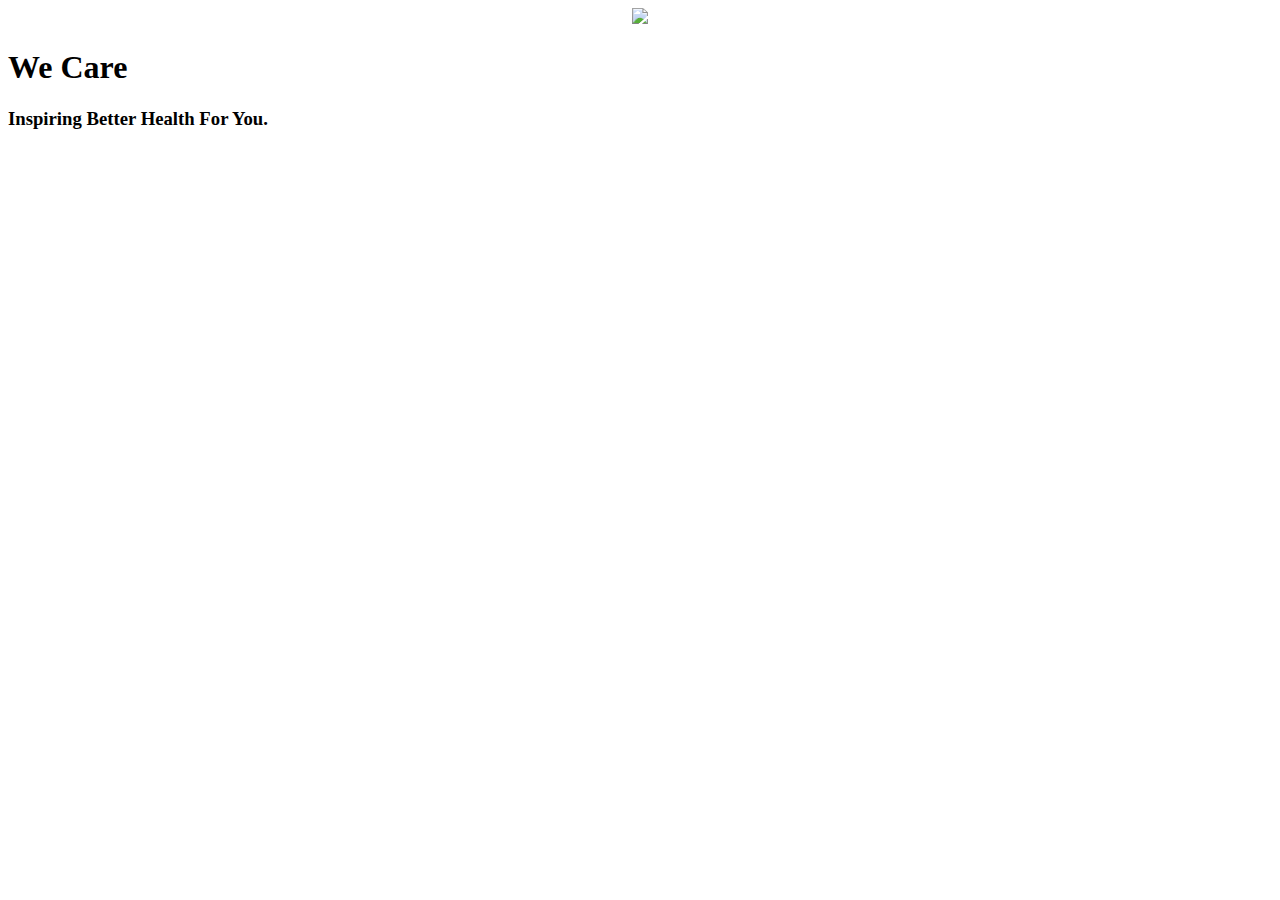
==== index.html @ 8eac6fef "Create index.html" ====
<!DOCTYPE html>
<html>
<head>
	<title>We Care</title>
	<link rel="icon" href="img/icon.jpg">
	<link rel="stylesheet" type="text/css" href="css.style.css">
</head>
<body>
	<center><img src="img/icon.jpg"></center>
<h1>We Care</h1>
<h3>Inspiring Better Health For You.</h3>
</body>
</html>
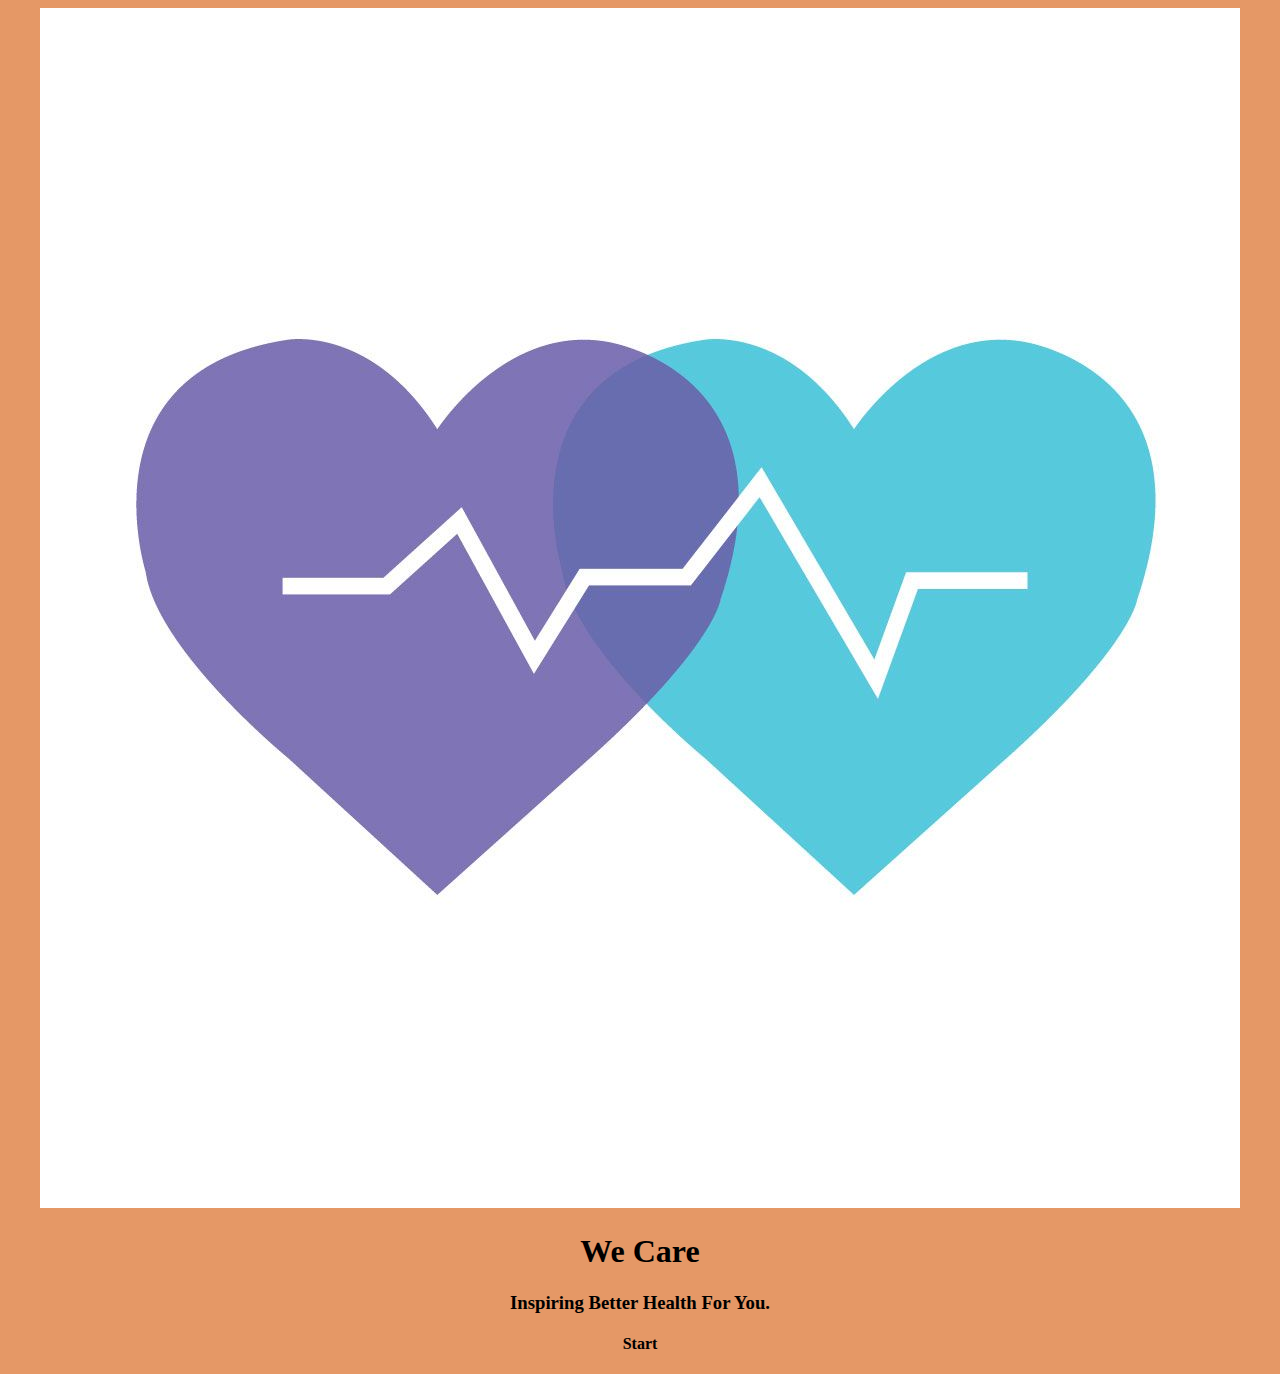
==== commit 066c68ef: "index" ====
--- a/index.html
+++ b/index.html
@@ -3,11 +3,12 @@
 <head>
 	<title>We Care</title>
 	<link rel="icon" href="img/icon.jpg">
-	<link rel="stylesheet" type="text/css" href="css.style.css">
+	<link rel="stylesheet" type="text/css" href="css/Designs.css">
 </head>
 <body>
 	<center><img src="img/icon.jpg"></center>
 <h1>We Care</h1>
 <h3>Inspiring Better Health For You.</h3>
+<h4>Start</h4>
 </body>
 </html>--- a/css/Designs.css
+++ b/css/Designs.css
@@ -0,0 +1,6 @@
+	body{
+		background-color: #E59866 ;
+	}
+	h3, h1, h4 {
+    text-align: center;
+    }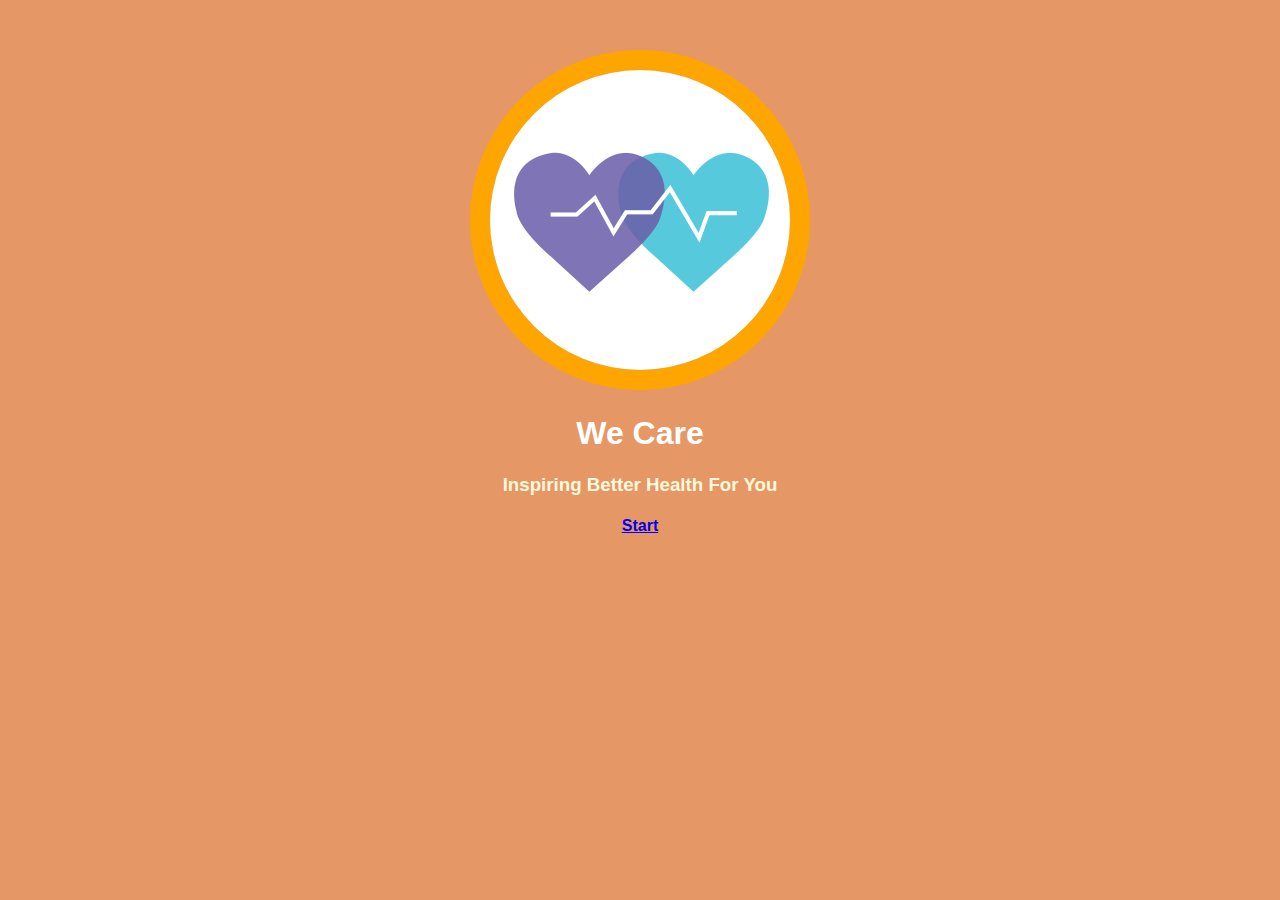
==== commit a49e13a0: "img" ====
--- a/index.html
+++ b/index.html
@@ -7,8 +7,8 @@
 </head>
 <body>
 	<center><img src="img/icon.jpg"></center>
-<h1>We Care</h1>
-<h3>Inspiring Better Health For You.</h3>
-<h4>Start</h4>
+<h1 style="color: white"> We Care</h1>
+<h3>Inspiring Better Health For You</h3>
+<h4><a href="https://i.pinimg.com/originals/7c/51/98/7c5198d2a0751fa76c8433dba4a1a12a.jpg">Start</a></h4>
 </body>
 </html>--- a/css/Designs.css
+++ b/css/Designs.css
@@ -1,6 +1,17 @@
+	
 	body{
-		background-color: #E59866 ;
+		margin: 0;
+		background-color: #E59866;
+		padding-top: 50px;
+		padding-bottom: 50px;
+		font-family: 'Helvetica', 'Arial', sans-serif;
 	}
 	h3, h1, h4 {
+    color: cornsilk;
     text-align: center;
-    }+}
+img{
+	border-radius: 170px;
+	width: 300px;
+	border: 20px solid orange;
+}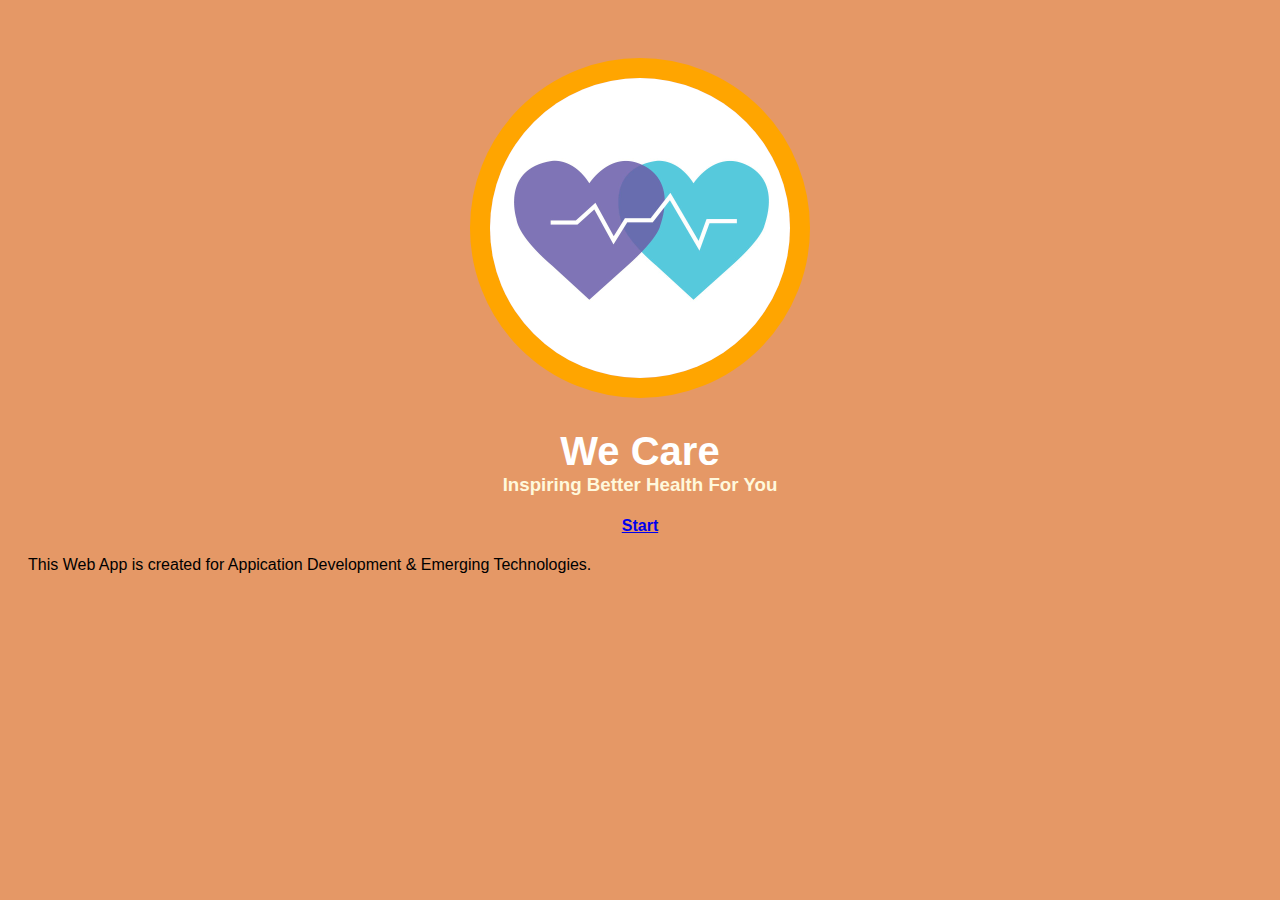
==== commit 9a60b53f: "css1" ====
--- a/index.html
+++ b/index.html
@@ -7,8 +7,9 @@
 </head>
 <body>
 	<center><img src="img/icon.jpg"></center>
-<h1 style="color: white"> We Care</h1>
-<h3>Inspiring Better Health For You</h3>
+<h1 class="margin" style="color: white;">We Care</h1>
+<h3 class="margin">Inspiring Better Health For You</h2>
 <h4><a href="https://i.pinimg.com/originals/7c/51/98/7c5198d2a0751fa76c8433dba4a1a12a.jpg">Start</a></h4>
+<footer>This Web App is created for Appication Development & Emerging Technologies. </footer>
 </body>
 </html>--- a/css/Designs.css
+++ b/css/Designs.css
@@ -1,6 +1,6 @@
 	
 	body{
-		margin: 0;
+		padding: 0 20px;
 		background-color: #E59866;
 		padding-top: 50px;
 		padding-bottom: 50px;
@@ -10,8 +10,32 @@
     color: cornsilk;
     text-align: center;
 }
+h1{
+	font-size: 40px;
+}
+
+h3.margin{
+	margin-top: 0;
+}
+h1.margin{
+	margin-bottom: 0;
+}
+
 img{
 	border-radius: 170px;
 	width: 300px;
 	border: 20px solid orange;
-}+}
+
+main {
+	max-width: 800px;
+	margin: 0 auto;
+	padding: 20px;
+}
+main img{
+	max-width: 100%;
+}
+
+a:hover{
+	color: #3498DB;
+}
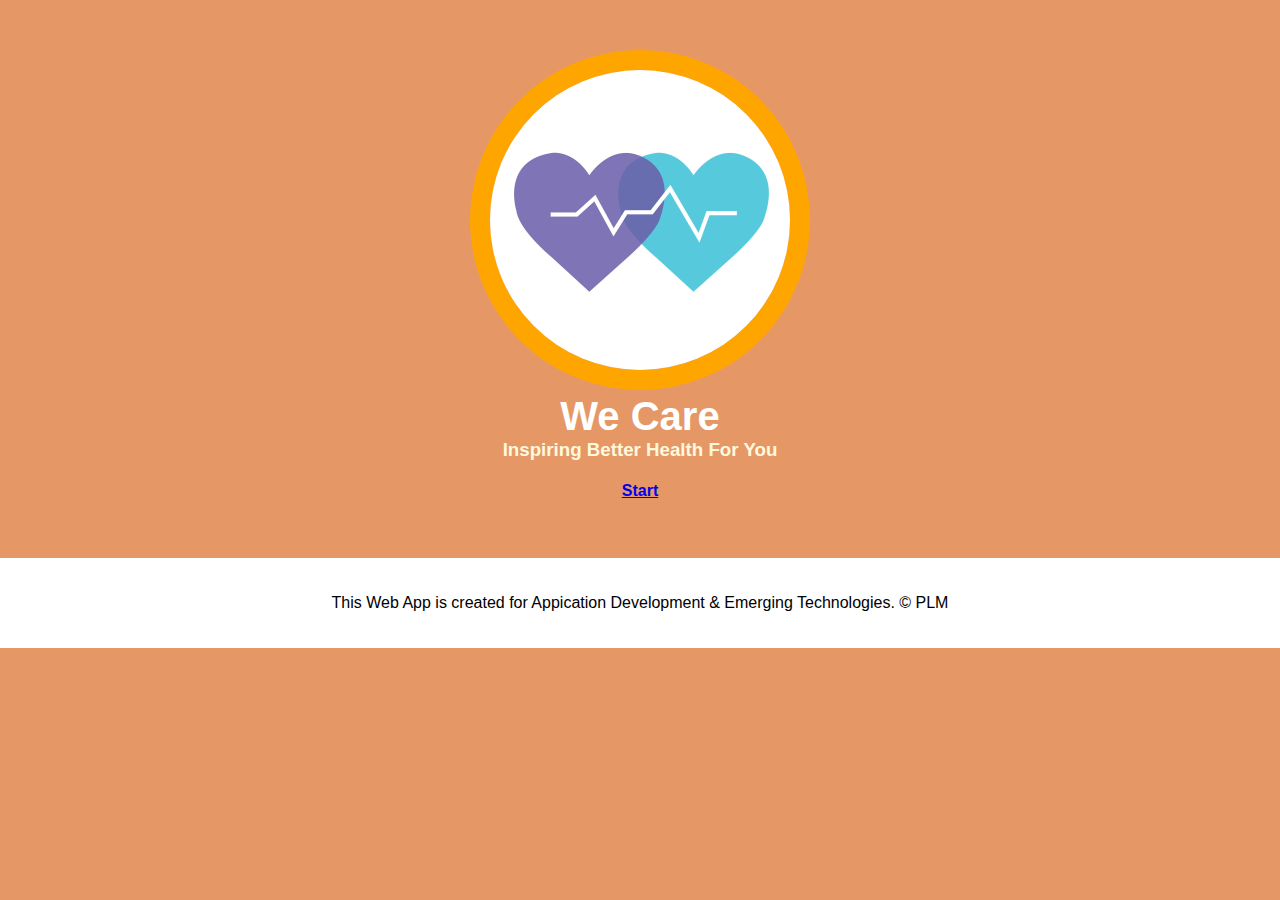
==== commit 178dbf5b: "Home Okay" ====
--- a/index.html
+++ b/index.html
@@ -6,10 +6,14 @@
 	<link rel="stylesheet" type="text/css" href="css/Designs.css">
 </head>
 <body>
-	<center><img src="img/icon.jpg"></center>
+	<!--header-->
+	<header></header><center><img src="img/icon.jpg"></center>
 <h1 class="margin" style="color: white;">We Care</h1>
-<h3 class="margin">Inspiring Better Health For You</h2>
-<h4><a href="https://i.pinimg.com/originals/7c/51/98/7c5198d2a0751fa76c8433dba4a1a12a.jpg">Start</a></h4>
-<footer>This Web App is created for Appication Development & Emerging Technologies. </footer>
+<h3 class="margin">Inspiring Better Health For You</h3>
+<h4><a href="https://i.pinimg.com/originals/7c/51/98/7c5198d2a0751fa76c8433dba4a1a12a.jpg">Start</a></h4></header>
+<br><br>
+	<!--Footer-->
+<footer>
+<p>This Web App is created for Appication Development & Emerging Technologies. &copy; PLM</p></footer>
 </body>
 </html>--- a/css/Designs.css
+++ b/css/Designs.css
@@ -1,32 +1,29 @@
-	
 	body{
-		padding: 0 20px;
 		background-color: #E59866;
-		padding-top: 50px;
-		padding-bottom: 50px;
+		margin: 0;
 		font-family: 'Helvetica', 'Arial', sans-serif;
 	}
-	h3, h1, h4 {
-    color: cornsilk;
+header{
+	padding-top: 20px;
+	padding-bottom: 30px;
+}
+h3, h1, h4 {
     text-align: center;
 }
-h1{
-	font-size: 40px;
-}
-
 h3.margin{
 	margin-top: 0;
+	color: cornsilk;
 }
 h1.margin{
 	margin-bottom: 0;
+	margin-top: 0;
+	font-size: 40px;
 }
-
 img{
 	border-radius: 170px;
 	width: 300px;
 	border: 20px solid orange;
 }
-
 main {
 	max-width: 800px;
 	margin: 0 auto;
@@ -37,5 +34,15 @@
 }
 
 a:hover{
+	opacity: .10;
 	color: #3498DB;
 }
+
+footer {
+	background-color: white;
+	text-align: center;
+	padding: 20px;
+}
+footer p{
+	margin 0;
+}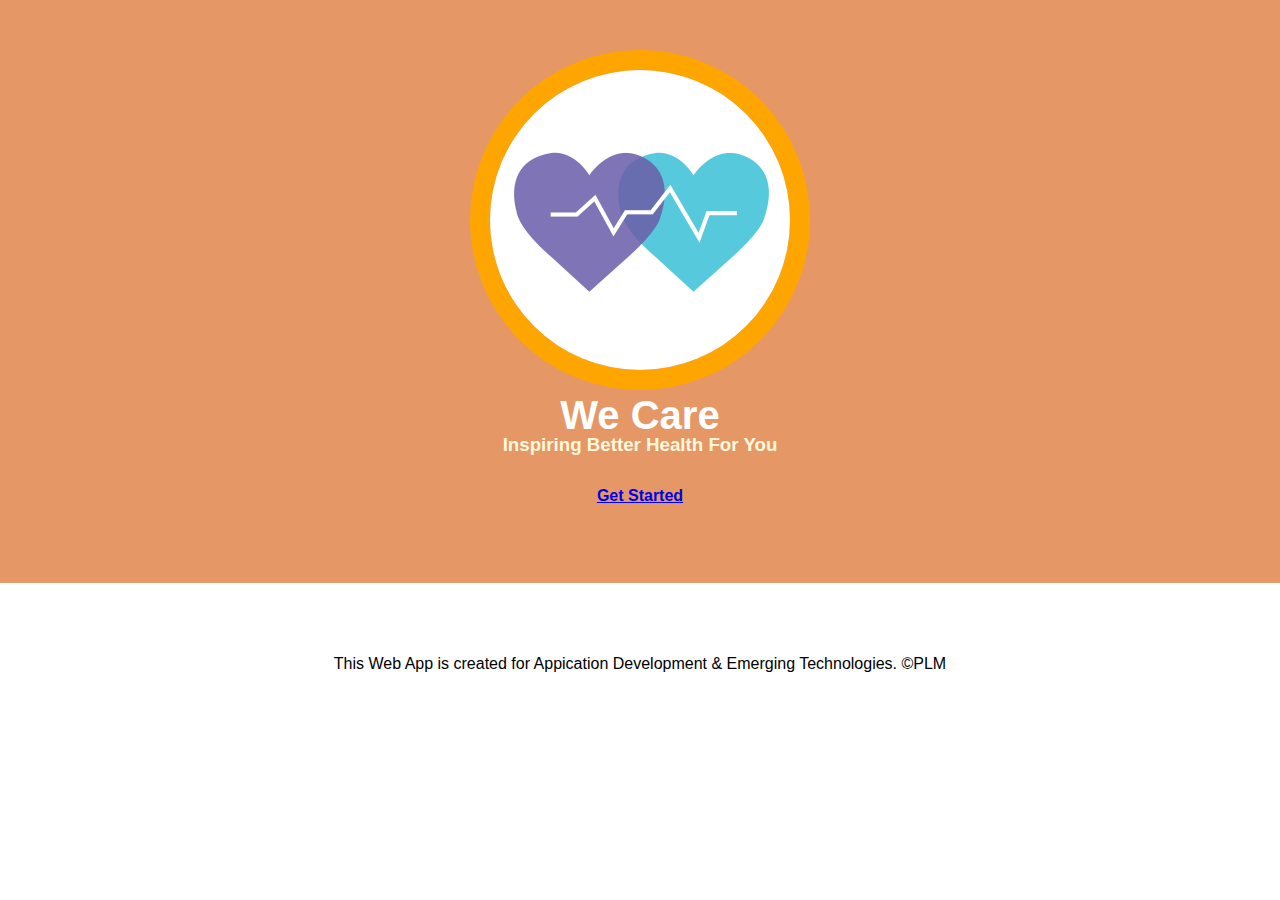
==== commit c55f5008: "home" ====
--- a/index.html
+++ b/index.html
@@ -6,14 +6,16 @@
 	<link rel="stylesheet" type="text/css" href="css/Designs.css">
 </head>
 <body>
-	<!--header-->
-	<header></header><center><img src="img/icon.jpg"></center>
-<h1 class="margin" style="color: white;">We Care</h1>
-<h3 class="margin">Inspiring Better Health For You</h3>
-<h4><a href="https://i.pinimg.com/originals/7c/51/98/7c5198d2a0751fa76c8433dba4a1a12a.jpg">Start</a></h4></header>
-<br><br>
+	<!--main-->
+<main class="homemain">
+	<center><img src="img/icon.jpg"></center>
+	<h1 class="margin" style="color: white;">We Care</h1>
+	<h3 class="margin">Inspiring Better Health For You</h3>
+	<h4><a href="LogIn.html">Get Started</a></h4>
+</main>
+
 	<!--Footer-->
 <footer>
-<p>This Web App is created for Appication Development & Emerging Technologies. &copy; PLM</p></footer>
+<p>This Web App is created for Appication Development & Emerging Technologies. &copy;PLM</p></footer>
 </body>
 </html>--- a/css/Designs.css
+++ b/css/Designs.css
@@ -1,15 +1,8 @@
 	body{
-		background-color: #E59866;
 		margin: 0;
 		font-family: 'Helvetica', 'Arial', sans-serif;
+		line-height: 30px;
 	}
-header{
-	padding-top: 20px;
-	padding-bottom: 30px;
-}
-h3, h1, h4 {
-    text-align: center;
-}
 h3.margin{
 	margin-top: 0;
 	color: cornsilk;
@@ -25,24 +18,63 @@
 	border: 20px solid orange;
 }
 main {
-	max-width: 800px;
-	margin: 0 auto;
-	padding: 20px;
+	text-align: center;
+    background-color: #E59866;
+    margin: 0;
+   	padding: 50px;
 }
 main img{
 	max-width: 100%;
 }
 
 a:hover{
-	opacity: .10;
+	opacity: 80%;
 	color: #3498DB;
 }
 
 footer {
 	background-color: white;
 	text-align: center;
-	padding: 20px;
+	padding: 50px;
 }
 footer p{
 	margin 0;
-}+}
+
+/** LogIn **/
+.LogIn {
+    margin: 50px auto;
+    background-color: white;
+    max-width: 300px;
+    padding: 20px;
+}
+.bgcolor{
+	background-color: #E59866;
+}
+
+/** Home **/
+.home {
+    margin: 0;
+    padding: 5px 30px 150px;
+    background-color: #E59866;
+}
+.tabs{
+text-align: right;
+}
+.homeimg{
+	float: left;
+	width: 230px;
+}
+.title {
+    padding-top: 50px;
+    padding-left: 300px;
+}
+.box {
+    padding: 10px 50px;
+    background-color: #E59866;
+    margin: 20px 100px;
+}
+.label {
+    padding: 10px 30px;
+    margin: 20px 70px;
+}
